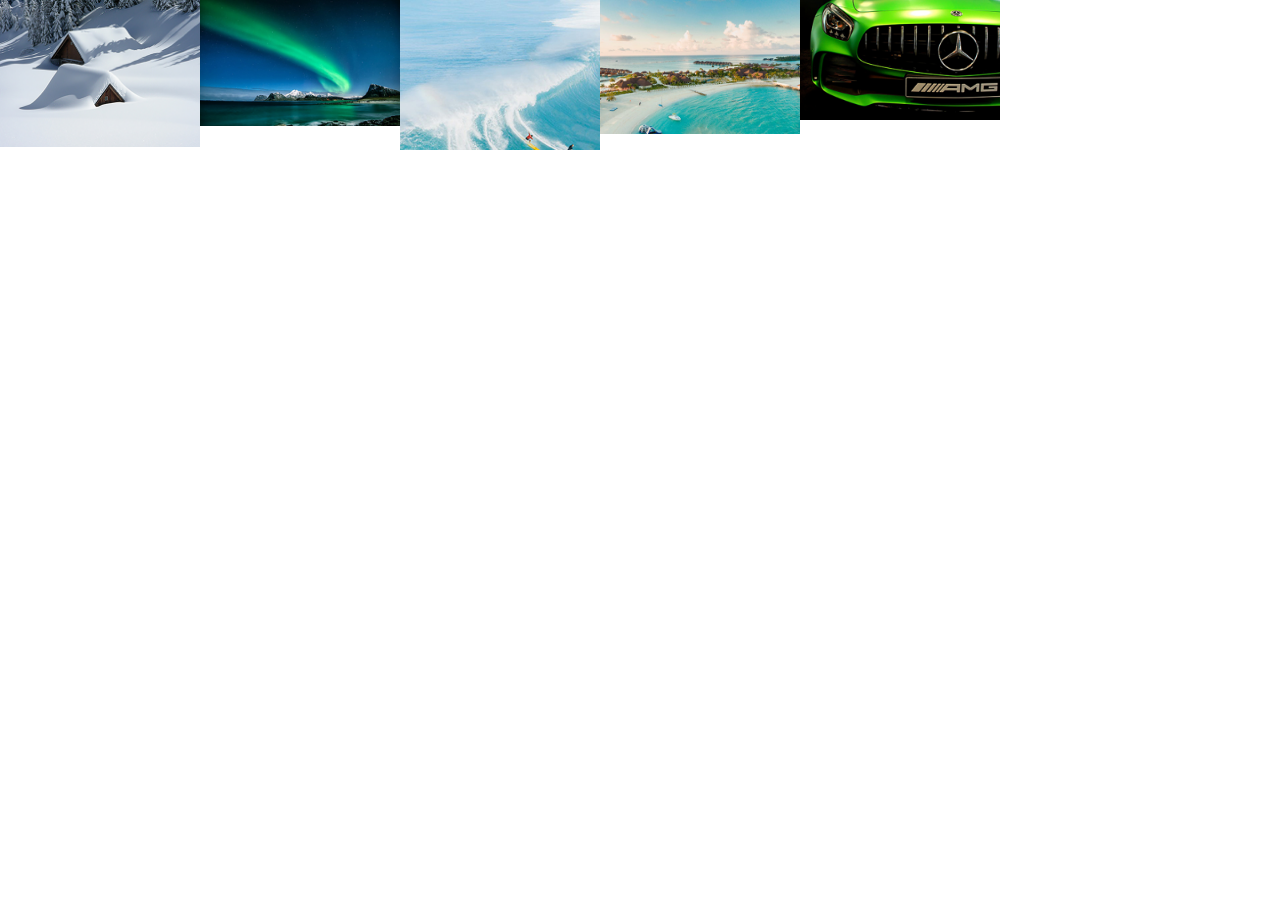
==== les3/echtefotoslider.html @ 2508382e "les3 nog niet klaar" ====
<!DOCTYPE html>
<html lang="en">
<head>
    <meta charset="UTF-8">
    <meta name="viewport" content="width=device-width, initial-scale=1.0">
    <title>Document</title>
    <link rel="stylesheet" href="style1.css">
    <script>
       function setupFotoslider() {
        alert("Ja, het script werkt!");
    }
    
    // VOEG HIER de code toe die de setupFotoslider() functie pas start als de DOM is volledig geladen 


    </script>
</head>
<body>
    <div id="echtefotoslider">
        <div class="foto"><img src="afb/foto1.jpg" alt=""></div>
        <div class="foto"><img src="afb/foto2.jpeg" alt=""></div>
        <div class="foto"><img src="afb/foto3.jpeg" alt=""></div>
        <div class="foto"><img src="afb/foto4.jpeg" alt=""></div>
        <div class="foto"><img src="afb/foto5.jpeg" alt=""></div>
    </div>
</body>
</html>
---- les3/style1.css ----
#echtefotoslider {
    display: flex;
    flex-direction: row;
}

.foto {
    width: 200px;
    height: 150px;
    overflow: hidden;

}

img {
  max-width: 100%;  
  height: auto;  

}

body {
    margin: 0px;
    padding: 0px;

}
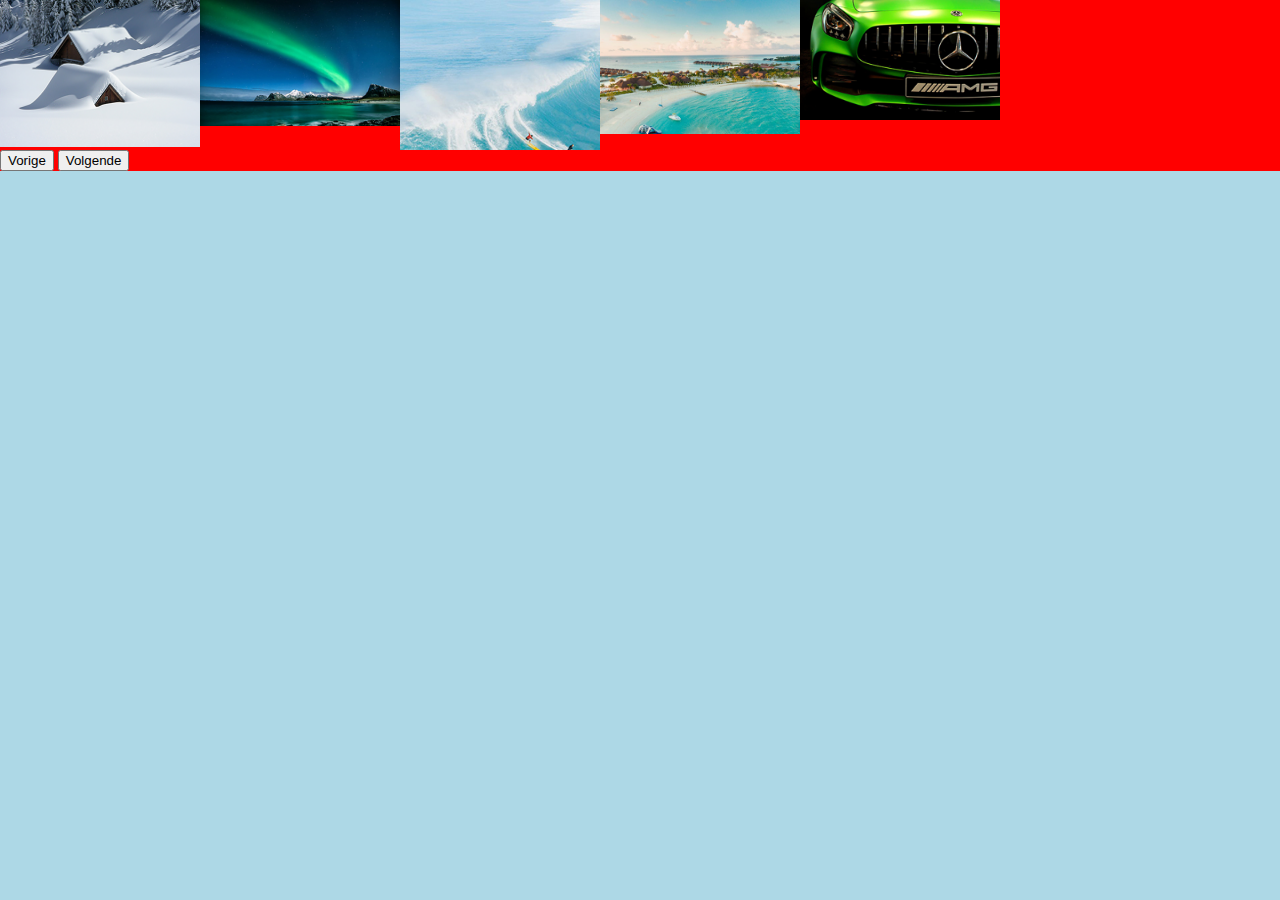
==== commit b68ad642: "update" ====
--- a/les3/echtefotoslider.html
+++ b/les3/echtefotoslider.html
@@ -5,14 +5,8 @@
     <meta name="viewport" content="width=device-width, initial-scale=1.0">
     <title>Document</title>
     <link rel="stylesheet" href="style1.css">
-    <script>
-       function setupFotoslider() {
-        alert("Ja, het script werkt!");
-    }
-    
-    // VOEG HIER de code toe die de setupFotoslider() functie pas start als de DOM is volledig geladen 
-
-
+    <script src="java.js">
+        
     </script>
 </head>
 <body>
@@ -23,5 +17,14 @@
         <div class="foto"><img src="afb/foto4.jpeg" alt=""></div>
         <div class="foto"><img src="afb/foto5.jpeg" alt=""></div>
     </div>
+    <div id="controls">
+        <button id="vorige-btn">Vorige</button>
+        <button id="volgende-btn">Volgende</button>
+   
+
+
+
+
+
 </body>
 </html>--- a/les3/style1.css
+++ b/les3/style1.css
@@ -20,4 +20,21 @@
     margin: 0px;
     padding: 0px;
 
+}
+#viewport {
+    position: relative;
+    height: 300px;
+}
+
+#fotoslider {
+    position: absolute;
+    left: 0;
+    /* ANDERE REGELS GEWOON LATEN STAAN! */
+}
+
+body {
+    background-color:lightblue;
+}
+div {
+    background-color: red;
 }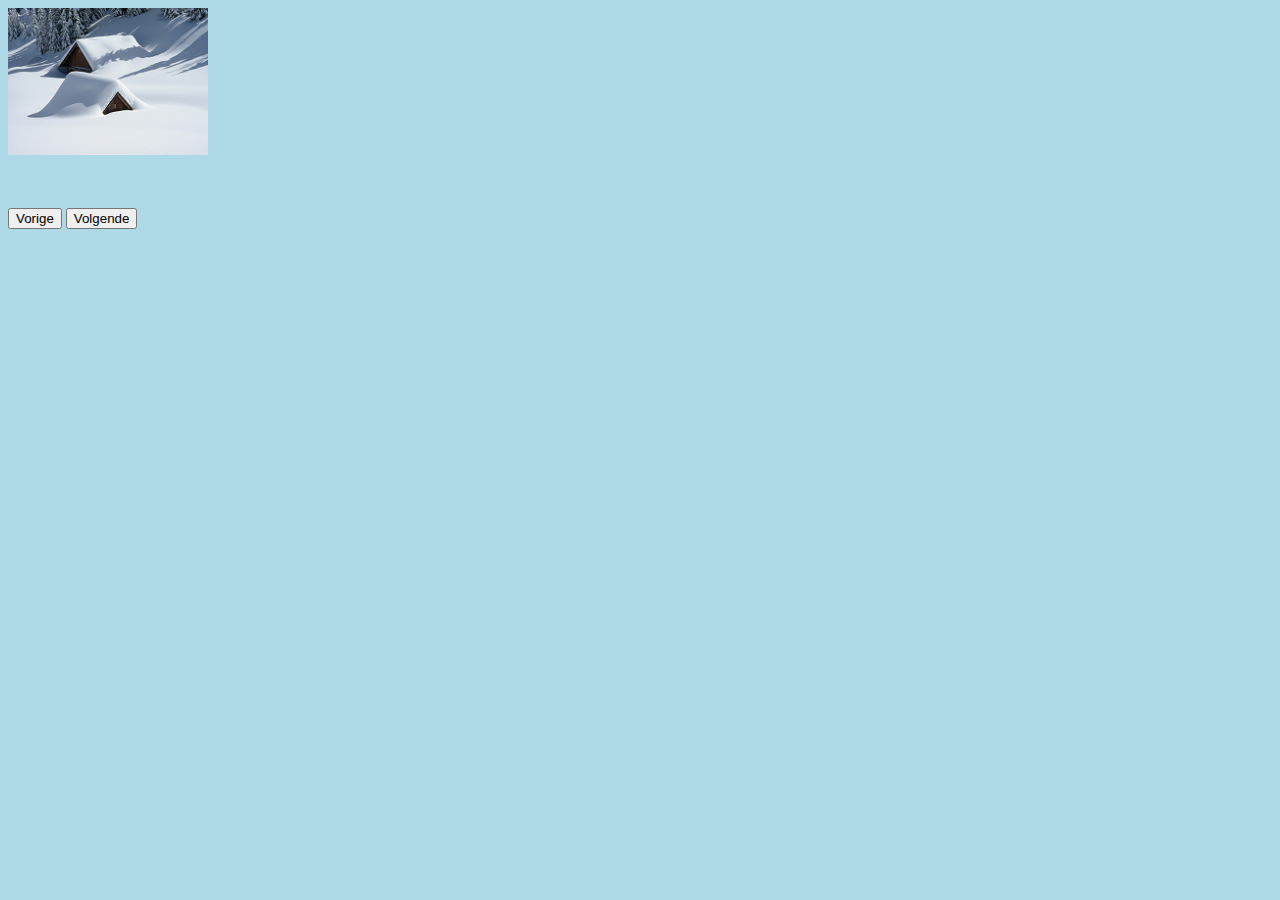
==== commit bf16e053: "opdracht 3 fotoslider af" ====
--- a/les3/echtefotoslider.html
+++ b/les3/echtefotoslider.html
@@ -10,17 +10,19 @@
     </script>
 </head>
 <body>
-    <div id="echtefotoslider">
-        <div class="foto"><img src="afb/foto1.jpg" alt=""></div>
-        <div class="foto"><img src="afb/foto2.jpeg" alt=""></div>
-        <div class="foto"><img src="afb/foto3.jpeg" alt=""></div>
-        <div class="foto"><img src="afb/foto4.jpeg" alt=""></div>
-        <div class="foto"><img src="afb/foto5.jpeg" alt=""></div>
+    <div id="viewport">
+        <div id="echtefotoslider">
+            <div class="foto"><img src="afb/foto1.jpg" alt=""></div>
+            <div class="foto"><img src="afb/foto2.jpeg" alt=""></div>
+            <div class="foto"><img src="afb/foto3.jpeg" alt=""></div>
+            <div class="foto"><img src="afb/foto4.jpeg" alt=""></div>
+            <div class="foto"><img src="afb/foto5.jpeg" alt=""></div>
+        </div>
     </div>
     <div id="controls">
         <button id="vorige-btn">Vorige</button>
         <button id="volgende-btn">Volgende</button>
-   
+    </div>
 
 
 
--- a/les3/style1.css
+++ b/les3/style1.css
@@ -2,6 +2,7 @@
     display: flex;
     flex-direction: row;
 }
+
 
 .foto {
     width: 200px;
@@ -16,17 +17,17 @@
 
 }
 
-body {
-    margin: 0px;
-    padding: 0px;
 
-}
 #viewport {
     position: relative;
-    height: 300px;
+    height: 200px;
+    overflow: hidden;
+    width: 200px;
+    
+    
 }
 
-#fotoslider {
+#echtefotoslider {
     position: absolute;
     left: 0;
     /* ANDERE REGELS GEWOON LATEN STAAN! */
@@ -35,6 +36,3 @@
 body {
     background-color:lightblue;
 }
-div {
-    background-color: red;
-}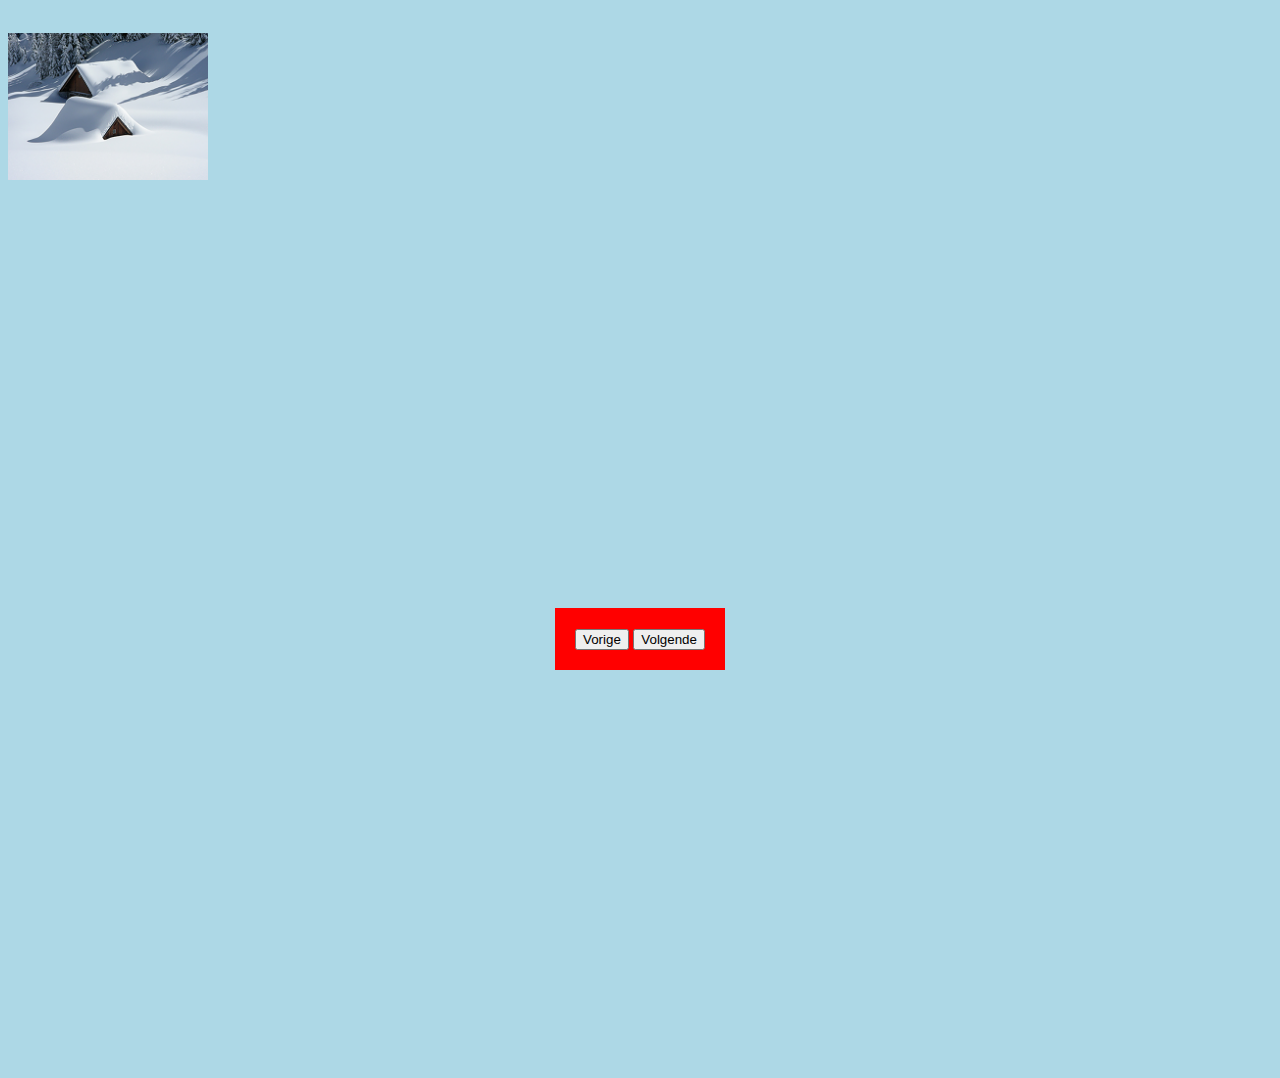
==== commit 0aed49d4: "klaar les 4" ====
--- a/les3/echtefotoslider.html
+++ b/les3/echtefotoslider.html
@@ -11,19 +11,22 @@
 </head>
 <body>
     <div id="viewport">
-        <div id="echtefotoslider">
-            <div class="foto"><img src="afb/foto1.jpg" alt=""></div>
-            <div class="foto"><img src="afb/foto2.jpeg" alt=""></div>
-            <div class="foto"><img src="afb/foto3.jpeg" alt=""></div>
-            <div class="foto"><img src="afb/foto4.jpeg" alt=""></div>
-            <div class="foto"><img src="afb/foto5.jpeg" alt=""></div>
+        <div id="midden">    
+            <div id="echtefotoslider">
+                <div class="foto"><img src="afb/foto1.jpg" alt=""></div>
+                <div class="foto"><img src="afb/foto2.jpeg" alt=""></div>
+                <div class="foto"><img src="afb/foto3.jpeg" alt=""></div>
+                <div class="foto"><img src="afb/foto4.jpeg" alt=""></div>
+                <div class="foto"><img src="afb/foto5.jpeg" alt=""></div>
+            </div>
         </div>
     </div>
-    <div id="controls">
-        <button id="vorige-btn">Vorige</button>
-        <button id="volgende-btn">Volgende</button>
-    </div>
-
+        <div id="besturing">
+            <div id="controls">
+                <button id="vorige-btn">Vorige</button>
+                <button id="volgende-btn">Volgende</button>
+            </div>
+        </div>
 
 
 
--- a/les3/style1.css
+++ b/les3/style1.css
@@ -1,6 +1,8 @@
 #echtefotoslider {
     display: flex;
     flex-direction: row;
+    
+
 }
 
 
@@ -23,7 +25,7 @@
     height: 200px;
     overflow: hidden;
     width: 200px;
-    
+    box-shadow: black;
     
 }
 
@@ -31,8 +33,41 @@
     position: absolute;
     left: 0;
     /* ANDERE REGELS GEWOON LATEN STAAN! */
+    transition-property: left;
+    transition-duration: 400ms;
+    transition-timing-function: step-end;
+
 }
 
 body {
     background-color:lightblue;
 }
+
+#midden {
+    display: flex;
+    flex-direction: center;
+    justify-content: right;
+    align-items: center;
+    padding: 100px;
+    margin: 100; 
+    
+
+}
+
+#besturing {
+    display: flex;
+    flex-direction: center;
+    justify-content: center;
+    align-items: center;
+    padding: 400px;
+}
+
+#controls {
+    background-color: red;
+    color: red;
+    padding: 20px;
+    font-size: large;
+    border: black;
+    margin: auto;
+
+}